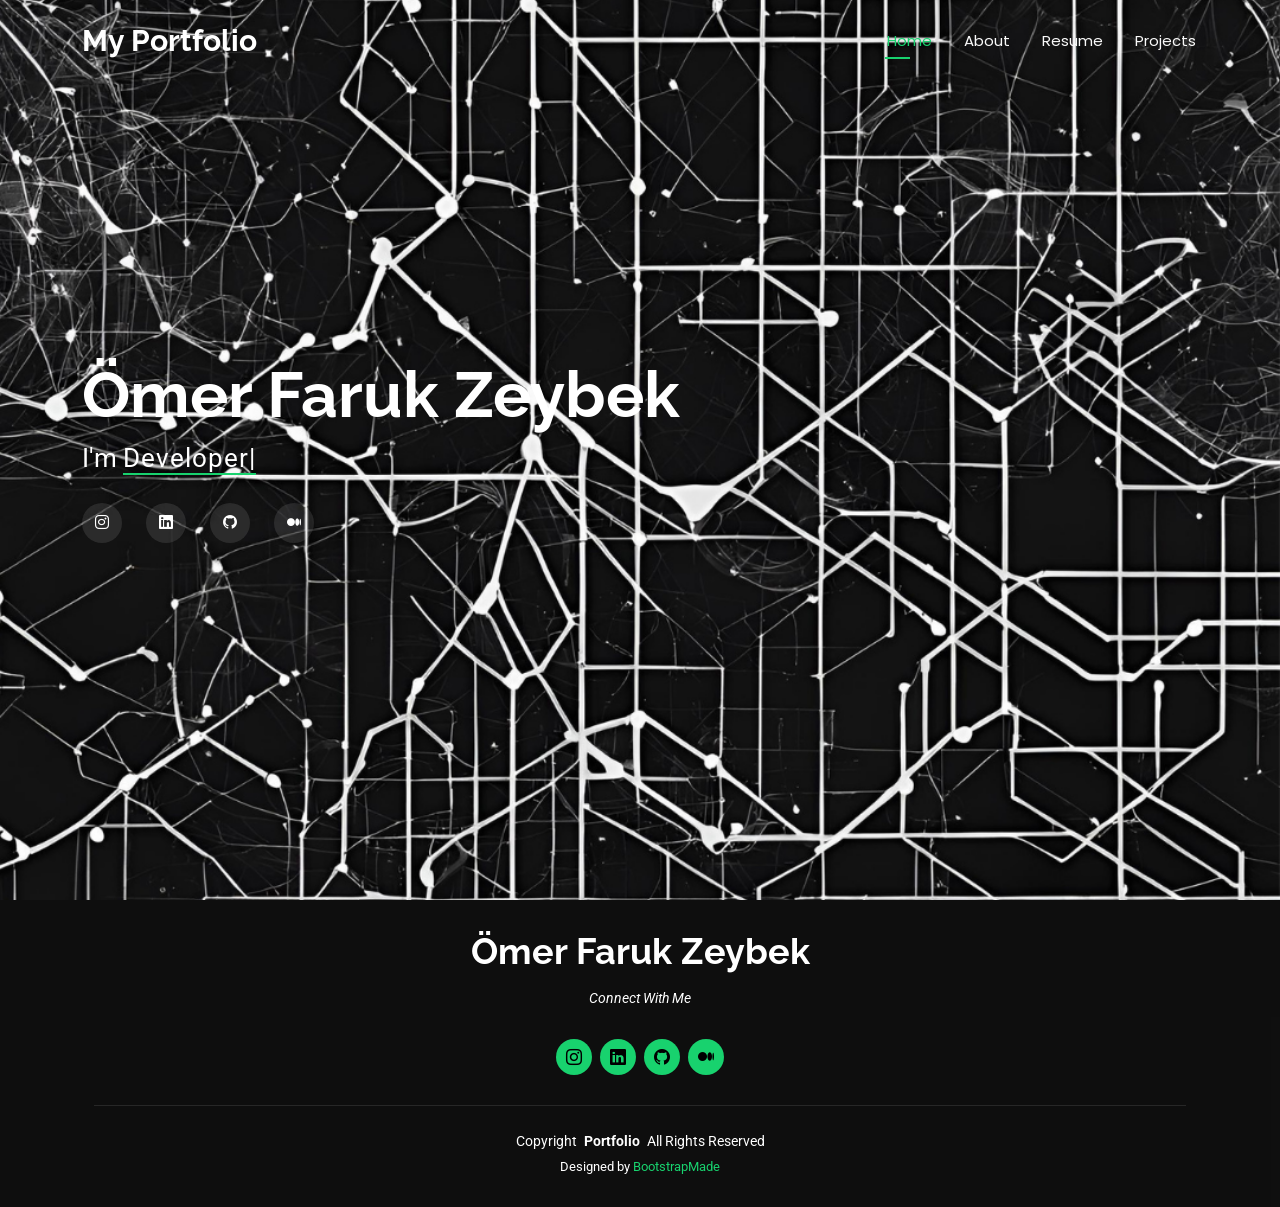
==== index.html @ 0b66c5a7 "initial commit" ====
<!DOCTYPE html>
<html lang="en">

<head>
  <meta charset="utf-8">
  <meta content="width=device-width, initial-scale=1.0" name="viewport">
  <title>Omer's Portfolio Website</title>
  <meta name="description" content="Omer's personal portfolio featuring data science, artificial intelligence projects. Explore detailed information about my professional background, projects, and contact details.">
  <meta name="keywords" content="Omer, Data Science, Artificial Intelligence, Data Analysis, Machine Learning, Python, Project Portfolio, Technology, Software Development, Data Science Projects">

  <link href="assets/img/favicon.png" rel="icon">
  <link href="assets/img/apple-touch-icon.png" rel="apple-touch-icon">

  <link href="https://fonts.googleapis.com" rel="preconnect">
  <link href="https://fonts.gstatic.com" rel="preconnect" crossorigin>
  <link href="https://fonts.googleapis.com/css2?family=Roboto:ital,wght@0,100;0,300;0,400;0,500;0,700;0,900;1,100;1,300;1,400;1,500;1,700;1,900&family=Poppins:ital,wght@0,100;0,200;0,300;0,400;0,500;0,600;0,700;0,800;0,900;1,100;1,200;1,300;1,400;1,500;1,600;1,700;1,800;1,900&family=Raleway:ital,wght@0,100;0,200;0,300;0,400;0,500;0,600;0,700;0,800;0,900;1,100;1,200;1,300;1,400;1,500;1,600;1,700;1,800;1,900&display=swap" rel="stylesheet">

  <link href="assets/vendor/bootstrap/css/bootstrap.min.css" rel="stylesheet">
  <link href="assets/vendor/bootstrap-icons/bootstrap-icons.css" rel="stylesheet">
  <link href="assets/vendor/aos/aos.css" rel="stylesheet">
  <link href="assets/vendor/swiper/swiper-bundle.min.css" rel="stylesheet">
  <link href="assets/vendor/glightbox/css/glightbox.min.css" rel="stylesheet">

  <link href="assets/css/main.css" rel="stylesheet">
</head>

<body class="index-page">

  <header id="header" class="header d-flex align-items-center fixed-top">
    <div class="container-fluid container-xl position-relative d-flex align-items-center justify-content-between">

      <a href="index.html" class="logo d-flex align-items-center">
        <h1 class="sitename">My Portfolio</h1>
      </a>

      <nav id="navmenu" class="navmenu">
        <ul>
          <li><a href="index.html" class="active">Home</a></li>
          <li><a href="about.html">About</a></li>
          <li><a href="resume.html">Resume</a></li>
          <li><a href="services.html">Projects</a></li>
        </ul>
        <i class="mobile-nav-toggle d-xl-none bi bi-list"></i>
      </nav>

    </div>
  </header>

  <main class="main">

    <!-- Hero Section -->
    <section id="hero" class="hero section dark-background">

      <img src="assets/img/main.png" alt="" data-aos="fade-in">

      <div class="container" data-aos="zoom-out" data-aos-delay="100">
        <h2>Ömer Faruk Zeybek</h2>
        <p>I'm <span class="typed" data-typed-items="Developer, Data Scientist">Developer</span><span class="typed-cursor typed-cursor--blink"></span></p>
        <div class="social-links">
          <a href="https://www.instagram.com/omerzzeybek9/" target="_blank"><i class="bi bi-instagram"></i></a>
          <a href="https://www.linkedin.com/in/%C3%B6mer-faruk-zeybek/" target="_blank"><i class="bi bi-linkedin"></i></a>
          <a href="https://github.com/omerzzeybek9" target="_blank"><i class="bi bi-github"></i></a>
          <a href="https://medium.com/@omerfarukzeybek9" target="_blank"><i class="bi bi-medium"></i></a>
        </div>
      </div>

    </section><!-- /Hero Section -->

  </main>

  <footer id="footer" class="footer dark-background">
    <div class="container">
      <h3 class="sitename">Ömer Faruk Zeybek</h3>
      <p>Connect With Me</p>
      <div class="social-links d-flex justify-content-center">
        <a href="https://www.instagram.com/omerzzeybek9/" target="_blank"><i class="bi bi-instagram"></i></a>
        <a href="https://www.linkedin.com/in/%C3%B6mer-faruk-zeybek/" target="_blank"><i class="bi bi-linkedin"></i></a>
        <a href="https://github.com/omerzzeybek9" target="_blank"><i class="bi bi-github"></i></a>
        <a href="https://medium.com/@omerfarukzeybek9" target="_blank"><i class="bi bi-medium"></i></a>
      </div>
      <div class="container">
        <div class="copyright">
          <span>Copyright</span> <strong class="px-1 sitename">Portfolio</strong> <span>All Rights Reserved</span>
        </div>
        <div class="credits">
          Designed by <a href="https://bootstrapmade.com/">BootstrapMade</a>
        </div>
      </div>
    </div>
  </footer>

  <a href="#" id="scroll-top" class="scroll-top d-flex align-items-center justify-content-center"><i class="bi bi-arrow-up-short"></i></a>

  <div id="preloader"></div>

  <script src="assets/vendor/bootstrap/js/bootstrap.bundle.min.js"></script>
  <script src="assets/vendor/php-email-form/validate.js"></script>
  <script src="assets/vendor/aos/aos.js"></script>
  <script src="assets/vendor/typed.js/typed.umd.js"></script>
  <script src="assets/vendor/purecounter/purecounter_vanilla.js"></script>
  <script src="assets/vendor/waypoints/noframework.waypoints.js"></script>
  <script src="assets/vendor/swiper/swiper-bundle.min.js"></script>
  <script src="assets/vendor/glightbox/js/glightbox.min.js"></script>
  <script src="assets/vendor/imagesloaded/imagesloaded.pkgd.min.js"></script>
  <script src="assets/vendor/isotope-layout/isotope.pkgd.min.js"></script>

  <script src="assets/js/main.js"></script>

</body>

</html>
---- assets/css/main.css ----
/**
* Template Name: Personal
* Template URL: https://bootstrapmade.com/personal-free-resume-bootstrap-template/
* Updated: Nov 04 2024 with Bootstrap v5.3.3
* Author: BootstrapMade.com
* License: https://bootstrapmade.com/license/
*/

/*--------------------------------------------------------------
# Font & Color Variables
# Help: https://bootstrapmade.com/color-system/
--------------------------------------------------------------*/
/* Fonts */
:root {
  --default-font: "Roboto",  system-ui, -apple-system, "Segoe UI", Roboto, "Helvetica Neue", Arial, "Noto Sans", "Liberation Sans", sans-serif, "Apple Color Emoji", "Segoe UI Emoji", "Segoe UI Symbol", "Noto Color Emoji";
  --heading-font: "Raleway",  sans-serif;
  --nav-font: "Poppins",  sans-serif;
}

/* Global Colors - The following color variables are used throughout the website. Updating them here will change the color scheme of the entire website */
:root { 
  --background-color: #000000; /* Background color for the entire website, including individual sections */
  --default-color: #fafafa; /* Default color used for the majority of the text content across the entire website */
  --heading-color: #ffffff; /* Color for headings, subheadings and title throughout the website */
  --accent-color: #18d26e; /* Accent color that represents your brand on the website. It's used for buttons, links, and other elements that need to stand out */
  --surface-color: #1a1a1a; /* The surface color is used as a background of boxed elements within sections, such as cards, icon boxes, or other elements that require a visual separation from the global background. */
  --contrast-color: #000000; /* Contrast color for text, ensuring readability against backgrounds of accent, heading, or default colors. */
}

/* Nav Menu Colors - The following color variables are used specifically for the navigation menu. They are separate from the global colors to allow for more customization options */
:root {
  --nav-color: #fafafa;  /* The default color of the main navmenu links */
  --nav-hover-color: #18d26e; /* Applied to main navmenu links when they are hovered over or active */
  --nav-mobile-background-color: #1a1a1a; /* Used as the background color for mobile navigation menu */
  --nav-dropdown-background-color: #1a1a1a; /* Used as the background color for dropdown items that appear when hovering over primary navigation items */
  --nav-dropdown-color: #fafafa; /* Used for navigation links of the dropdown items in the navigation menu. */
  --nav-dropdown-hover-color: #18d26e; /* Similar to --nav-hover-color, this color is applied to dropdown navigation links when they are hovered over. */
}

/* Color Presets - These classes override global colors when applied to any section or element, providing reuse of the sam color scheme. */

.light-background {
  --background-color: #1a1a1a;
  --surface-color: #343434;
}

.dark-background {
  --background-color: rgba(15, 15, 15, 0.975);
  --default-color: #ffffff;
  --heading-color: #ffffff;
  --surface-color: #292929f9;
  --contrast-color: #000000;
}

/* Smooth scroll */
:root {
  scroll-behavior: smooth;
}

/*--------------------------------------------------------------
# General Styling & Shared Classes
--------------------------------------------------------------*/
body {
  color: var(--default-color);
  background-color: var(--background-color);
  font-family: var(--default-font);
}

a {
  color: var(--accent-color);
  text-decoration: none;
  transition: 0.3s;
}

a:hover {
  color: color-mix(in srgb, var(--accent-color), transparent 25%);
  text-decoration: none;
}

h1,
h2,
h3,
h4,
h5,
h6 {
  color: var(--heading-color);
  font-family: var(--heading-font);
}

/* PHP Email Form Messages
------------------------------*/
.php-email-form .error-message {
  display: none;
  background: #df1529;
  color: #ffffff;
  text-align: left;
  padding: 15px;
  margin-bottom: 24px;
  font-weight: 600;
}

.php-email-form .sent-message {
  display: none;
  color: #ffffff;
  background: #059652;
  text-align: center;
  padding: 15px;
  margin-bottom: 24px;
  font-weight: 600;
}

.php-email-form .loading {
  display: none;
  background: var(--surface-color);
  text-align: center;
  padding: 15px;
  margin-bottom: 24px;
}

.php-email-form .loading:before {
  content: "";
  display: inline-block;
  border-radius: 50%;
  width: 24px;
  height: 24px;
  margin: 0 10px -6px 0;
  border: 3px solid var(--accent-color);
  border-top-color: var(--surface-color);
  animation: php-email-form-loading 1s linear infinite;
}

@keyframes php-email-form-loading {
  0% {
    transform: rotate(0deg);
  }

  100% {
    transform: rotate(360deg);
  }
}

/*--------------------------------------------------------------
# Global Header
--------------------------------------------------------------*/
.header {
  --background-color: rgba(0, 0, 0, 0);
  color: var(--default-color);
  background-color: var(--background-color);
  padding: 15px 0;
  transition: all 0.5s;
  z-index: 997;
}

.header .logo {
  line-height: 1;
}

.header .logo img {
  max-height: 32px;
  margin-right: 8px;
}

.header .logo h1 {
  font-size: 30px;
  margin: 0;
  font-weight: 700;
  color: var(--heading-color);
}

.scrolled .header {
  box-shadow: 0px 0 18px rgba(0, 0, 0, 0.1);
}

/* Global Header on Scroll
------------------------------*/
.scrolled .header {
  --background-color: rgba(0, 0, 0, 0.8);
}

/*--------------------------------------------------------------
# Navigation Menu
--------------------------------------------------------------*/
/* Desktop Navigation */
@media (min-width: 1200px) {
  .navmenu {
    padding: 0;
  }

  .navmenu ul {
    margin: 0;
    padding: 0;
    display: flex;
    list-style: none;
    align-items: center;
  }

  .navmenu li {
    position: relative;
  }

  .navmenu>ul>li {
    white-space: nowrap;
    padding: 15px 14px;
  }

  .navmenu>ul>li:last-child {
    padding-right: 0;
  }

  .navmenu a,
  .navmenu a:focus {
    color: var(--nav-color);
    font-size: 15px;
    padding: 0 2px;
    font-family: var(--nav-font);
    font-weight: 400;
    display: flex;
    align-items: center;
    justify-content: space-between;
    white-space: nowrap;
    transition: 0.3s;
    position: relative;
  }

  .navmenu a i,
  .navmenu a:focus i {
    font-size: 12px;
    line-height: 0;
    margin-left: 5px;
    transition: 0.3s;
  }

  .navmenu>ul>li>a:before {
    content: "";
    position: absolute;
    height: 2px;
    bottom: -6px;
    left: 0;
    background-color: var(--nav-hover-color);
    visibility: hidden;
    width: 0px;
    transition: all 0.3s ease-in-out 0s;
  }

  .navmenu a:hover:before,
  .navmenu li:hover>a:before,
  .navmenu .active:before {
    visibility: visible;
    width: 25px;
  }

  .navmenu li:hover>a,
  .navmenu .active,
  .navmenu .active:focus {
    color: var(--nav-hover-color);
  }

  .navmenu .dropdown ul {
    margin: 0;
    padding: 10px 0;
    background: var(--nav-dropdown-background-color);
    display: block;
    position: absolute;
    visibility: hidden;
    left: 14px;
    top: 130%;
    opacity: 0;
    transition: 0.3s;
    border-radius: 4px;
    z-index: 99;
    box-shadow: 0px 0px 30px rgba(0, 0, 0, 0.1);
  }

  .navmenu .dropdown ul li {
    min-width: 200px;
  }

  .navmenu .dropdown ul a {
    padding: 10px 20px;
    font-size: 15px;
    text-transform: none;
    color: var(--nav-dropdown-color);
  }

  .navmenu .dropdown ul a i {
    font-size: 12px;
  }

  .navmenu .dropdown ul a:hover,
  .navmenu .dropdown ul .active:hover,
  .navmenu .dropdown ul li:hover>a {
    color: var(--nav-dropdown-hover-color);
  }

  .navmenu .dropdown:hover>ul {
    opacity: 1;
    top: 100%;
    visibility: visible;
  }

  .navmenu .dropdown .dropdown ul {
    top: 0;
    left: -90%;
    visibility: hidden;
  }

  .navmenu .dropdown .dropdown:hover>ul {
    opacity: 1;
    top: 0;
    left: -100%;
    visibility: visible;
  }
}

/* Mobile Navigation */
@media (max-width: 1199px) {
  .mobile-nav-toggle {
    color: var(--nav-color);
    font-size: 28px;
    line-height: 0;
    margin-right: 10px;
    cursor: pointer;
    transition: color 0.3s;
  }

  .navmenu {
    padding: 0;
    z-index: 9997;
  }

  .navmenu ul {
    display: none;
    list-style: none;
    position: absolute;
    inset: 60px 20px 20px 20px;
    padding: 10px 0;
    margin: 0;
    border-radius: 6px;
    background-color: var(--nav-mobile-background-color);
    border: 1px solid color-mix(in srgb, var(--default-color), transparent 90%);
    box-shadow: none;
    overflow-y: auto;
    transition: 0.3s;
    z-index: 9998;
  }

  .navmenu a,
  .navmenu a:focus {
    color: var(--nav-dropdown-color);
    padding: 10px 20px;
    font-family: var(--nav-font);
    font-size: 17px;
    font-weight: 500;
    display: flex;
    align-items: center;
    justify-content: space-between;
    white-space: nowrap;
    transition: 0.3s;
  }

  .navmenu a i,
  .navmenu a:focus i {
    font-size: 12px;
    line-height: 0;
    margin-left: 5px;
    width: 30px;
    height: 30px;
    display: flex;
    align-items: center;
    justify-content: center;
    border-radius: 50%;
    transition: 0.3s;
    background-color: color-mix(in srgb, var(--accent-color), transparent 90%);
  }

  .navmenu a i:hover,
  .navmenu a:focus i:hover {
    background-color: var(--accent-color);
    color: var(--contrast-color);
  }

  .navmenu a:hover,
  .navmenu .active,
  .navmenu .active:focus {
    color: var(--nav-dropdown-hover-color);
  }

  .navmenu .active i,
  .navmenu .active:focus i {
    background-color: var(--accent-color);
    color: var(--contrast-color);
    transform: rotate(180deg);
  }

  .navmenu .dropdown ul {
    position: static;
    display: none;
    z-index: 99;
    padding: 10px 0;
    margin: 10px 20px;
    background-color: var(--nav-dropdown-background-color);
    transition: all 0.5s ease-in-out;
  }

  .navmenu .dropdown ul ul {
    background-color: rgba(33, 37, 41, 0.1);
  }

  .navmenu .dropdown>.dropdown-active {
    display: block;
    background-color: rgba(33, 37, 41, 0.03);
  }

  .mobile-nav-active {
    overflow: hidden;
  }

  .mobile-nav-active .mobile-nav-toggle {
    color: #fff;
    position: absolute;
    font-size: 32px;
    top: 15px;
    right: 15px;
    margin-right: 0;
    z-index: 9999;
  }

  .mobile-nav-active .navmenu {
    position: fixed;
    overflow: hidden;
    inset: 0;
    background: rgba(33, 37, 41, 0.8);
    transition: 0.3s;
  }

  .mobile-nav-active .navmenu>ul {
    display: block;
  }
}

/*--------------------------------------------------------------
# Global Footer
--------------------------------------------------------------*/
.footer {
  color: var(--default-color);
  background-color: var(--background-color);
  font-size: 14px;
  text-align: center;
  padding: 30px 0;
  position: relative;
}

.footer h3 {
  font-size: 36px;
  font-weight: 700;
  position: relative;
  padding: 0;
  margin: 0 0 15px 0;
}

.footer p {
  font-size: 15;
  font-style: italic;
  padding: 0;
  margin: 0 0 30px 0;
}

.footer .social-links {
  margin: 0 0 30px 0;
}

.footer .social-links a {
  font-size: 16px;
  display: flex;
  align-items: center;
  justify-content: center;
  background: var(--accent-color);
  color: var(--contrast-color);
  line-height: 1;
  margin: 0 4px;
  border-radius: 50%;
  text-align: center;
  width: 36px;
  height: 36px;
  transition: 0.3s;
}

.footer .social-links a:hover {
  background: color-mix(in srgb, var(--accent-color), transparent 20%);
  text-decoration: none;
}

.footer .copyright {
  padding-top: 25px;
  border-top: 1px solid color-mix(in srgb, var(--default-color), transparent 90%);
}

.footer .credits {
  font-size: 13px;
  padding-top: 5px;
}

/*--------------------------------------------------------------
# Preloader
--------------------------------------------------------------*/
#preloader {
  position: fixed;
  inset: 0;
  z-index: 999999;
  overflow: hidden;
  background: var(--background-color);
  transition: all 0.6s ease-out;
}

#preloader:before {
  content: "";
  position: fixed;
  top: calc(50% - 30px);
  left: calc(50% - 30px);
  border: 6px solid #ffffff;
  border-color: var(--accent-color) transparent var(--accent-color) transparent;
  border-radius: 50%;
  width: 60px;
  height: 60px;
  animation: animate-preloader 1.5s linear infinite;
}

@keyframes animate-preloader {
  0% {
    transform: rotate(0deg);
  }

  100% {
    transform: rotate(360deg);
  }
}

/*--------------------------------------------------------------
# Scroll Top Button
--------------------------------------------------------------*/
.scroll-top {
  position: fixed;
  visibility: hidden;
  opacity: 0;
  right: 15px;
  bottom: -15px;
  z-index: 99999;
  background-color: var(--accent-color);
  width: 44px;
  height: 44px;
  border-radius: 50px;
  transition: all 0.4s;
}

.scroll-top i {
  font-size: 24px;
  color: var(--contrast-color);
  line-height: 0;
}

.scroll-top:hover {
  background-color: color-mix(in srgb, var(--accent-color), transparent 20%);
  color: var(--contrast-color);
}

.scroll-top.active {
  visibility: visible;
  opacity: 1;
  bottom: 15px;
}

/*--------------------------------------------------------------
# Disable aos animation delay on mobile devices
--------------------------------------------------------------*/
@media screen and (max-width: 768px) {
  [data-aos-delay] {
    transition-delay: 0 !important;
  }
}

/*--------------------------------------------------------------
# Global Page Titles & Breadcrumbs
--------------------------------------------------------------*/
.page-title {
  color: var(--default-color);
  background-color: var(--background-color);
  position: relative;
}

.page-title .heading {
  padding: 160px 0 80px 0;
  border-top: 1px solid color-mix(in srgb, var(--default-color), transparent 90%);
}

.page-title .heading h1 {
  font-size: 38px;
  font-weight: 700;
}

.page-title nav {
  background-color: color-mix(in srgb, var(--default-color), transparent 90%);
  padding: 20px 0;
}

.page-title nav ol {
  display: flex;
  flex-wrap: wrap;
  list-style: none;
  margin: 0;
  font-size: 16px;
  font-weight: 600;
}

.page-title nav ol li+li {
  padding-left: 10px;
}

.page-title nav ol li+li::before {
  content: "/";
  display: inline-block;
  padding-right: 10px;
  color: color-mix(in srgb, var(--default-color), transparent 70%);
}

/*--------------------------------------------------------------
# Global Sections
--------------------------------------------------------------*/
section,
.section {
  color: var(--default-color);
  background-color: var(--background-color);
  padding: 60px 0;
  scroll-margin-top: 100px;
  overflow: clip;
}

@media (max-width: 1199px) {

  section,
  .section {
    scroll-margin-top: 66px;
  }
}

/*--------------------------------------------------------------
# Global Section Titles
--------------------------------------------------------------*/
.section-title {
  padding-bottom: 60px;
  position: relative;
}

.section-title h2 {
  font-size: 14px;
  font-weight: 500;
  padding: 0;
  line-height: 1px;
  margin: 0;
  letter-spacing: 1.5px;
  text-transform: uppercase;
  color: color-mix(in srgb, var(--default-color), transparent 50%);
  position: relative;
}

.section-title h2::after {
  content: "";
  width: 120px;
  height: 1px;
  display: inline-block;
  background: var(--accent-color);
  margin: 4px 10px;
}

.section-title div {
  color: var(--heading-color);
  margin: 0;
  margin: 0;
  font-size: 28px;
  font-weight: 700;
  text-transform: uppercase;
  font-family: var(--heading-font);
}

/*--------------------------------------------------------------
# Hero Section
--------------------------------------------------------------*/
.hero {
  width: 100%;
  min-height: 100vh;
  position: relative;
  padding: 80px 0;
  display: flex;
  align-items: center;
  justify-content: center;
}

.hero img {
  position: absolute;
  inset: 0;
  display: block;
  width: 100%;
  height: 100%;
  object-fit: cover;
  z-index: 1;
}

.hero .container {
  position: relative;
  z-index: 3;
}

.hero h2 {
  margin: 0;
  font-size: 64px;
  font-weight: 700;
}

.hero p {
  margin: 5px 0 0 0;
  font-size: 26px;
}

.hero p span {
  letter-spacing: 1px;
  border-bottom: 2px solid var(--accent-color);
}

.hero .social-links {
  margin-top: 25px;
}

.hero .social-links a {
  background-color: color-mix(in srgb, var(--default-color), transparent 90%);
  color: var(--default-color);
  font-size: 14px;
  width: 40px;
  height: 40px;
  border-radius: 50px;
  display: inline-flex;
  align-items: center;
  justify-content: center;
  margin-right: 20px;
  transition: 0.3s;
}

.hero .social-links a:hover {
  background-color: var(--accent-color);
}

@media (max-width: 768px) {
  .hero h2 {
    font-size: 32px;
  }

  .hero p {
    font-size: 20px;
  }
}

/*--------------------------------------------------------------
# About Section
--------------------------------------------------------------*/
.about .content h2 {
  font-weight: 700;
  font-size: 24px;
}

.about .content ul {
  list-style: none;
  padding: 0;
}

.about .content ul li {
  margin-bottom: 20px;
  display: flex;
  align-items: center;
}

.about .content ul strong {
  margin-right: 10px;
}

.about .content ul i {
  font-size: 16px;
  margin-right: 5px;
  color: var(--accent-color);
  line-height: 0;
}

/*--------------------------------------------------------------
# Stats Section
--------------------------------------------------------------*/
.stats i {
  background-color: var(--surface-color);
  color: var(--accent-color);
  box-shadow: 0px 2px 25px rgba(0, 0, 0, 0.1);
  width: 54px;
  height: 54px;
  font-size: 24px;
  border-radius: 50px;
  border: 2px solid var(--background-color);
  display: inline-flex;
  align-items: center;
  justify-content: center;
  position: relative;
  z-index: 1;
}

.stats .stats-item {
  background-color: var(--surface-color);
  margin-top: -27px;
  padding: 30px 30px 25px 30px;
  width: 100%;
  position: relative;
  text-align: center;
  box-shadow: 0px 2px 35px rgba(0, 0, 0, 0.1);
  border-radius: 4px;
  z-index: 0;
}

.stats .stats-item span {
  font-size: 36px;
  display: block;
  font-weight: 700;
  color: color-mix(in srgb, var(--default-color), transparent 20%);
}

.stats .stats-item p {
  padding: 0;
  margin: 0;
  font-family: var(--heading-font);
  font-size: 16px;
}

/*--------------------------------------------------------------
# Skills Section
--------------------------------------------------------------*/
.skills .progress {
  height: 60px;
  display: block;
  background: none;
  border-radius: 0;
}

.skills .progress .skill {
  color: var(--heading-color);
  padding: 0;
  margin: 0 0 6px 0;
  text-transform: uppercase;
  display: block;
  font-weight: 600;
  font-family: var(--heading-font);
}

.skills .progress .skill .val {
  float: right;
  font-style: normal;
}

.skills .progress-bar-wrap {
  background: color-mix(in srgb, var(--default-color), transparent 90%);
  height: 10px;
}

.skills .progress-bar {
  width: 1px;
  height: 10px;
  transition: 0.9s;
  background-color: var(--accent-color);
}

/*--------------------------------------------------------------
# Interests Section
--------------------------------------------------------------*/
.interests .features-item {
  background-color: var(--surface-color);
  display: flex;
  align-items: center;
  padding: 20px;
  transition: 0.3s;
  border: 1px solid color-mix(in srgb, var(--default-color), transparent 90%);
  position: relative;
}

.interests .features-item i {
  font-size: 32px;
  padding-right: 10px;
  line-height: 0;
}

.interests .features-item h3 {
  font-weight: 700;
  margin: 0;
  padding: 0;
  line-height: 1;
  font-size: 16px;
}

.interests .features-item h3 a {
  color: var(--heading-color);
  transition: 0.3s;
}

.interests .features-item:hover {
  border-color: var(--accent-color);
}

.interests .features-item:hover h3 a {
  color: var(--accent-color);
}

/*--------------------------------------------------------------
# Testimonials Section
--------------------------------------------------------------*/
.testimonials .testimonials-carousel,
.testimonials .testimonials-slider {
  overflow: hidden;
}

.testimonials .testimonial-item {
  box-sizing: content-box;
  min-height: 320px;
}

.testimonials .testimonial-item .testimonial-img {
  width: 90px;
  border-radius: 50%;
  margin: -40px 0 0 40px;
  position: relative;
  z-index: 2;
  border: 6px solid var(--background-color);
}

.testimonials .testimonial-item h3 {
  font-size: 18px;
  font-weight: bold;
  margin: 10px 0 5px 45px;
}

.testimonials .testimonial-item h4 {
  font-size: 14px;
  color: color-mix(in srgb, var(--default-color), transparent 20%);
  margin: 0 0 0 45px;
}

.testimonials .testimonial-item .quote-icon-left,
.testimonials .testimonial-item .quote-icon-right {
  color: color-mix(in srgb, var(--accent-color), transparent 50%);
  font-size: 26px;
  line-height: 0;
}

.testimonials .testimonial-item .quote-icon-left {
  display: inline-block;
  left: -5px;
  position: relative;
}

.testimonials .testimonial-item .quote-icon-right {
  display: inline-block;
  right: -5px;
  position: relative;
  top: 10px;
  transform: scale(-1, -1);
}

.testimonials .testimonial-item p {
  font-style: italic;
  margin: 0 15px 0 15px;
  padding: 20px 20px 60px 20px;
  background: var(--surface-color);
  border-radius: 6px;
  position: relative;
  z-index: 1;
}

.testimonials .swiper-wrapper {
  height: auto;
}

.testimonials .swiper-pagination {
  margin-top: 20px;
  position: relative;
}

.testimonials .swiper-pagination .swiper-pagination-bullet {
  width: 12px;
  height: 12px;
  background-color: var(--background-color);
  opacity: 1;
  border: 1px solid var(--accent-color);
}

.testimonials .swiper-pagination .swiper-pagination-bullet-active {
  background-color: var(--accent-color);
}

/*--------------------------------------------------------------
# Resume Section
--------------------------------------------------------------*/
.resume .resume-title {
  color: var(--heading-color);
  font-size: 26px;
  font-weight: 700;
  margin-top: 20px;
  margin-bottom: 20px;
}

.resume .resume-item {
  padding: 0 0 20px 20px;
  margin-top: -2px;
  border-left: 2px solid var(--accent-color);
  position: relative;
}

.resume .resume-item h4 {
  line-height: 18px;
  font-size: 18px;
  font-weight: 600;
  text-transform: uppercase;
  color: color-mix(in srgb, var(--default-color), transparent 20%);
  margin-bottom: 10px;
}

.resume .resume-item h5 {
  font-size: 16px;
  padding: 5px 15px;
  display: inline-block;
  font-weight: 600;
  margin-bottom: 10px;
}

.resume .resume-item ul {
  padding-left: 20px;
}

.resume .resume-item ul li {
  padding-bottom: 10px;
}

.resume .resume-item:last-child {
  padding-bottom: 0;
}

.resume .resume-item::before {
  content: "";
  position: absolute;
  width: 16px;
  height: 16px;
  border-radius: 50px;
  left: -9px;
  top: 0;
  background: var(--background-color);
  border: 2px solid var(--accent-color);
}

/*--------------------------------------------------------------
# Services Section
--------------------------------------------------------------*/
.services .service-item {
  background-color: var(--surface-color);
  text-align: center;
  padding: 80px 20px;
  transition: all ease-in-out 0.3s;
  height: 100%;
}

.services .service-item .icon {
  margin: 0 auto;
  width: 64px;
  height: 64px;
  background: var(--accent-color);
  border-radius: 4px;
  display: flex;
  align-items: center;
  justify-content: center;
  margin-bottom: 20px;
  transition: 0.3s;
  transform-style: preserve-3d;
}

.services .service-item .icon i {
  color: var(--contrast-color);
  font-size: 28px;
  transition: ease-in-out 0.3s;
}

.services .service-item .icon::before {
  position: absolute;
  content: "";
  left: -8px;
  top: -8px;
  height: 100%;
  width: 100%;
  background: color-mix(in srgb, var(--accent-color), transparent 80%);
  border-radius: 5px;
  transition: all 0.3s ease-out 0s;
  transform: translateZ(-1px);
}

.services .service-item h3 {
  font-weight: 700;
  margin: 10px 0 15px 0;
  font-size: 22px;
}

.services .service-item p {
  line-height: 24px;
  font-size: 14px;
  margin-bottom: 0;
}

.services .service-item:hover {
  background: var(--accent-color);
  border-color: var(--accent-color);
}

.services .service-item:hover .icon {
  background: var(--surface-color);
}

.services .service-item:hover .icon i {
  color: var(--accent-color);
}

.services .service-item:hover .icon::before {
  background: color-mix(in srgb, var(--background-color), transparent 70%);
}

.services .service-item:hover h3,
.services .service-item:hover p {
  color: var(--contrast-color);
}

/*--------------------------------------------------------------
# Service Details Section
--------------------------------------------------------------*/
.service-details .services-list {
  background-color: var(--surface-color);
  padding: 10px 30px;
  border: 1px solid color-mix(in srgb, var(--default-color), transparent 90%);
  margin-bottom: 20px;
}

.service-details .services-list a {
  display: block;
  line-height: 1;
  padding: 8px 0 8px 15px;
  border-left: 3px solid color-mix(in srgb, var(--default-color), transparent 70%);
  margin: 20px 0;
  color: color-mix(in srgb, var(--default-color), transparent 20%);
  transition: 0.3s;
}

.service-details .services-list a.active {
  color: var(--heading-color);
  font-weight: 700;
  border-color: var(--accent-color);
}

.service-details .services-list a:hover {
  border-color: var(--accent-color);
}

.service-details .services-img {
  margin-bottom: 20px;
}

.service-details h3 {
  font-size: 26px;
  font-weight: 700;
}

.service-details h4 {
  font-size: 20px;
  font-weight: 700;
}

.service-details p {
  font-size: 15px;
}

.service-details ul {
  list-style: none;
  padding: 0;
  font-size: 15px;
}

.service-details ul li {
  padding: 5px 0;
  display: flex;
  align-items: center;
}

.service-details ul i {
  font-size: 20px;
  margin-right: 8px;
  color: var(--accent-color);
}

/*--------------------------------------------------------------
# Portfolio Section
--------------------------------------------------------------*/
.portfolio .portfolio-filters {
  padding: 0;
  margin: 0 auto 20px auto;
  list-style: none;
  text-align: center;
}

.portfolio .portfolio-filters li {
  cursor: pointer;
  display: inline-block;
  padding: 0;
  font-size: 18px;
  font-weight: 500;
  margin: 0 10px;
  line-height: 1;
  margin-bottom: 5px;
  transition: all 0.3s ease-in-out;
}

.portfolio .portfolio-filters li:hover,
.portfolio .portfolio-filters li.filter-active {
  color: var(--accent-color);
}

.portfolio .portfolio-filters li:first-child {
  margin-left: 0;
}

.portfolio .portfolio-filters li:last-child {
  margin-right: 0;
}

@media (max-width: 575px) {
  .portfolio .portfolio-filters li {
    font-size: 14px;
    margin: 0 5px;
  }
}

.portfolio .portfolio-content {
  position: relative;
  overflow: hidden;
}

.portfolio .portfolio-content img {
  transition: 0.3s;
}

.portfolio .portfolio-content .portfolio-info {
  opacity: 0;
  position: absolute;
  inset: 0;
  z-index: 3;
  transition: all ease-in-out 0.3s;
  background: rgba(0, 0, 0, 0.6);
  padding: 15px;
}

.portfolio .portfolio-content .portfolio-info h4 {
  font-size: 14px;
  padding: 5px 10px;
  font-weight: 400;
  color: #ffffff;
  display: inline-block;
  background-color: var(--accent-color);
}

.portfolio .portfolio-content .portfolio-info p {
  position: absolute;
  bottom: 10px;
  text-align: center;
  display: inline-block;
  left: 0;
  right: 0;
  font-size: 16px;
  font-weight: 600;
  color: rgba(255, 255, 255, 0.8);
}

.portfolio .portfolio-content .portfolio-info .preview-link,
.portfolio .portfolio-content .portfolio-info .details-link {
  position: absolute;
  left: calc(50% - 40px);
  font-size: 26px;
  top: calc(50% - 14px);
  color: #fff;
  transition: 0.3s;
  line-height: 1.2;
}

.portfolio .portfolio-content .portfolio-info .preview-link:hover,
.portfolio .portfolio-content .portfolio-info .details-link:hover {
  color: var(--accent-color);
}

.portfolio .portfolio-content .portfolio-info .details-link {
  left: 50%;
  font-size: 34px;
  line-height: 0;
}

.portfolio .portfolio-content:hover .portfolio-info {
  opacity: 1;
}

.portfolio .portfolio-content:hover img {
  transform: scale(1.1);
}

/*--------------------------------------------------------------
# Portfolio Details Section
--------------------------------------------------------------*/
.portfolio-details .portfolio-details-slider img {
  width: 100%;
}

.portfolio-details .portfolio-details-slider .swiper-pagination {
  margin-top: 20px;
  position: relative;
}

.portfolio-details .portfolio-details-slider .swiper-pagination .swiper-pagination-bullet {
  width: 12px;
  height: 12px;
  background-color: color-mix(in srgb, var(--default-color), transparent 85%);
  opacity: 1;
}

.portfolio-details .portfolio-details-slider .swiper-pagination .swiper-pagination-bullet-active {
  background-color: var(--accent-color);
}

.portfolio-details .portfolio-info {
  background-color: var(--surface-color);
  padding: 30px;
  box-shadow: 0px 0 30px rgba(0, 0, 0, 0.1);
}

.portfolio-details .portfolio-info h3 {
  font-size: 22px;
  font-weight: 700;
  margin-bottom: 20px;
  padding-bottom: 20px;
  border-bottom: 1px solid color-mix(in srgb, var(--default-color), transparent 85%);
}

.portfolio-details .portfolio-info ul {
  list-style: none;
  padding: 0;
  font-size: 15px;
}

.portfolio-details .portfolio-info ul li+li {
  margin-top: 10px;
}

.portfolio-details .portfolio-description {
  padding-top: 30px;
}

.portfolio-details .portfolio-description h2 {
  font-size: 26px;
  font-weight: 700;
  margin-bottom: 20px;
}

.portfolio-details .portfolio-description p {
  padding: 0;
  color: color-mix(in srgb, var(--default-color), transparent 30%);
}

/*--------------------------------------------------------------
# Starter Section Section
--------------------------------------------------------------*/
.starter-section {
  /* Add your styles here */
}

/*--------------------------------------------------------------
# Contact Section
--------------------------------------------------------------*/
.contact .info-item {
  box-shadow: 0px 0px 20px rgba(0, 0, 0, 0.1);
  padding: 20px 30px;
}

.contact .info-item .icon {
  color: var(--contrast-color);
  background-color: var(--accent-color);
  width: 56px;
  height: 56px;
  font-size: 24px;
  display: flex;
  justify-content: center;
  align-items: center;
  transition: all 0.3s ease-in-out;
  border-radius: 50%;
  margin-right: 15px;
}

.contact .info-item h3 {
  font-size: 18px;
  font-weight: 700;
  margin: 0 0 2px 0;
}

.contact .info-item p {
  padding: 0;
  margin-bottom: 0;
  font-size: 14px;
}

.contact .info-item .social-links a {
  font-size: 24px;
  display: inline-block;
  line-height: 1;
  margin: 4px 6px 0 0;
  transition: 0.3s;
  color: color-mix(in srgb, var(--default-color), transparent 50%);
}

.contact .info-item .social-links a:hover {
  color: var(--accent-color);
}

.contact .php-email-form {
  box-shadow: 0px 0px 20px rgba(0, 0, 0, 0.1);
  padding: 30px;
  margin-top: 30px;
}

@media (max-width: 575px) {
  .contact .php-email-form {
    padding: 20px;
  }
}

.contact .php-email-form input[type=text],
.contact .php-email-form input[type=email],
.contact .php-email-form textarea {
  color: var(--default-color);
  background-color: color-mix(in srgb, var(--background-color), transparent 50%);
  border-color: color-mix(in srgb, var(--default-color), transparent 80%);
  font-size: 14px;
  padding: 10px 15px;
  box-shadow: none;
  border-radius: 0;
}

.contact .php-email-form input[type=text]:focus,
.contact .php-email-form input[type=email]:focus,
.contact .php-email-form textarea:focus {
  border-color: var(--accent-color);
}

.contact .php-email-form input[type=text]::placeholder,
.contact .php-email-form input[type=email]::placeholder,
.contact .php-email-form textarea::placeholder {
  color: color-mix(in srgb, var(--default-color), transparent 70%);
}

.contact .php-email-form button[type=submit] {
  color: var(--contrast-color);
  background: var(--accent-color);
  border: 0;
  padding: 10px 30px;
  transition: 0.4s;
  border-radius: 50px;
}

.contact .php-email-form button[type=submit]:hover {
  background: color-mix(in srgb, var(--accent-color), transparent 20%);
}
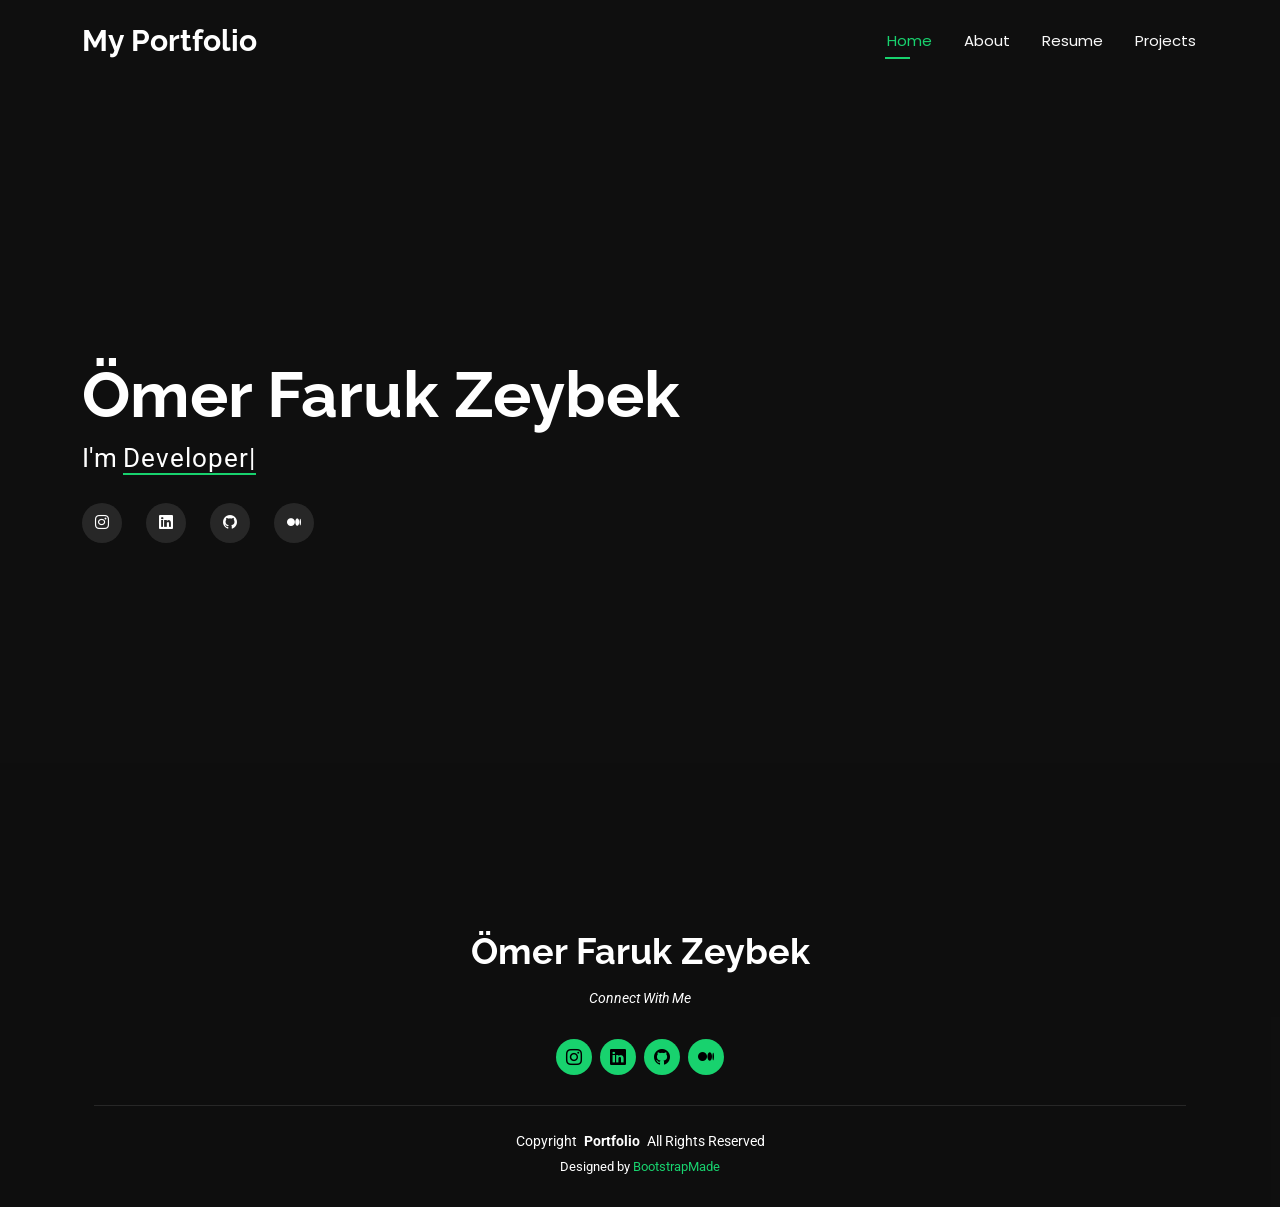
==== commit 225be84a: "New" ====
--- a/index.html
+++ b/index.html
@@ -8,8 +8,8 @@
   <meta name="description" content="Omer's personal portfolio featuring data science, artificial intelligence projects. Explore detailed information about my professional background, projects, and contact details.">
   <meta name="keywords" content="Omer, Data Science, Artificial Intelligence, Data Analysis, Machine Learning, Python, Project Portfolio, Technology, Software Development, Data Science Projects">
 
-  <link href="assets/img/favicon.png" rel="icon">
-  <link href="assets/img/apple-touch-icon.png" rel="apple-touch-icon">
+  <link href="assets/img/main.png" rel="icon">
+  <link href="assets/img/main.png" rel="apple-touch-icon">
 
   <link href="https://fonts.googleapis.com" rel="preconnect">
   <link href="https://fonts.gstatic.com" rel="preconnect" crossorigin>
@@ -50,9 +50,6 @@
 
     <!-- Hero Section -->
     <section id="hero" class="hero section dark-background">
-
-      <img src="assets/img/main.png" alt="" data-aos="fade-in">
-
       <div class="container" data-aos="zoom-out" data-aos-delay="100">
         <h2>Ömer Faruk Zeybek</h2>
         <p>I'm <span class="typed" data-typed-items="Developer, Data Scientist">Developer</span><span class="typed-cursor typed-cursor--blink"></span></p>
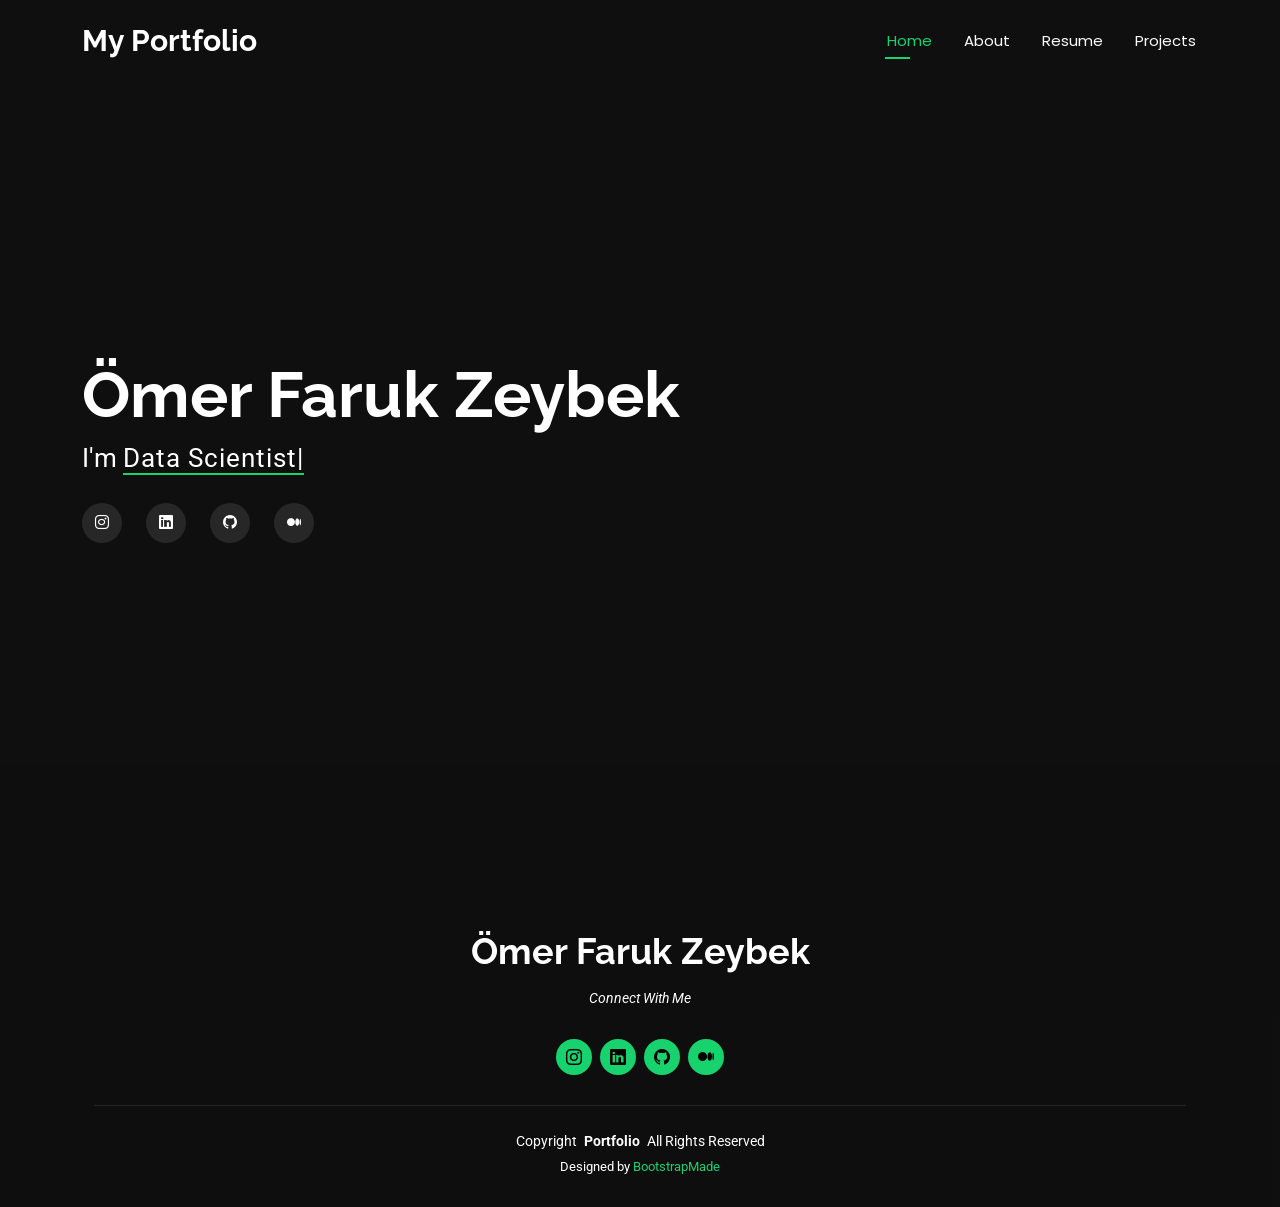
==== commit 2a5d7636: "Updated Portfolio" ====
--- a/index.html
+++ b/index.html
@@ -52,7 +52,7 @@
     <section id="hero" class="hero section dark-background">
       <div class="container" data-aos="zoom-out" data-aos-delay="100">
         <h2>Ömer Faruk Zeybek</h2>
-        <p>I'm <span class="typed" data-typed-items="Developer, Data Scientist">Developer</span><span class="typed-cursor typed-cursor--blink"></span></p>
+        <p>I'm <span class="typed" data-typed-items="Data Scientist, AI Engineer, Data Analyst, ML Researcher">Data Scientist</span><span class="typed-cursor typed-cursor--blink"></span></p>
         <div class="social-links">
           <a href="https://www.instagram.com/omerzzeybek9/" target="_blank"><i class="bi bi-instagram"></i></a>
           <a href="https://www.linkedin.com/in/%C3%B6mer-faruk-zeybek/" target="_blank"><i class="bi bi-linkedin"></i></a>
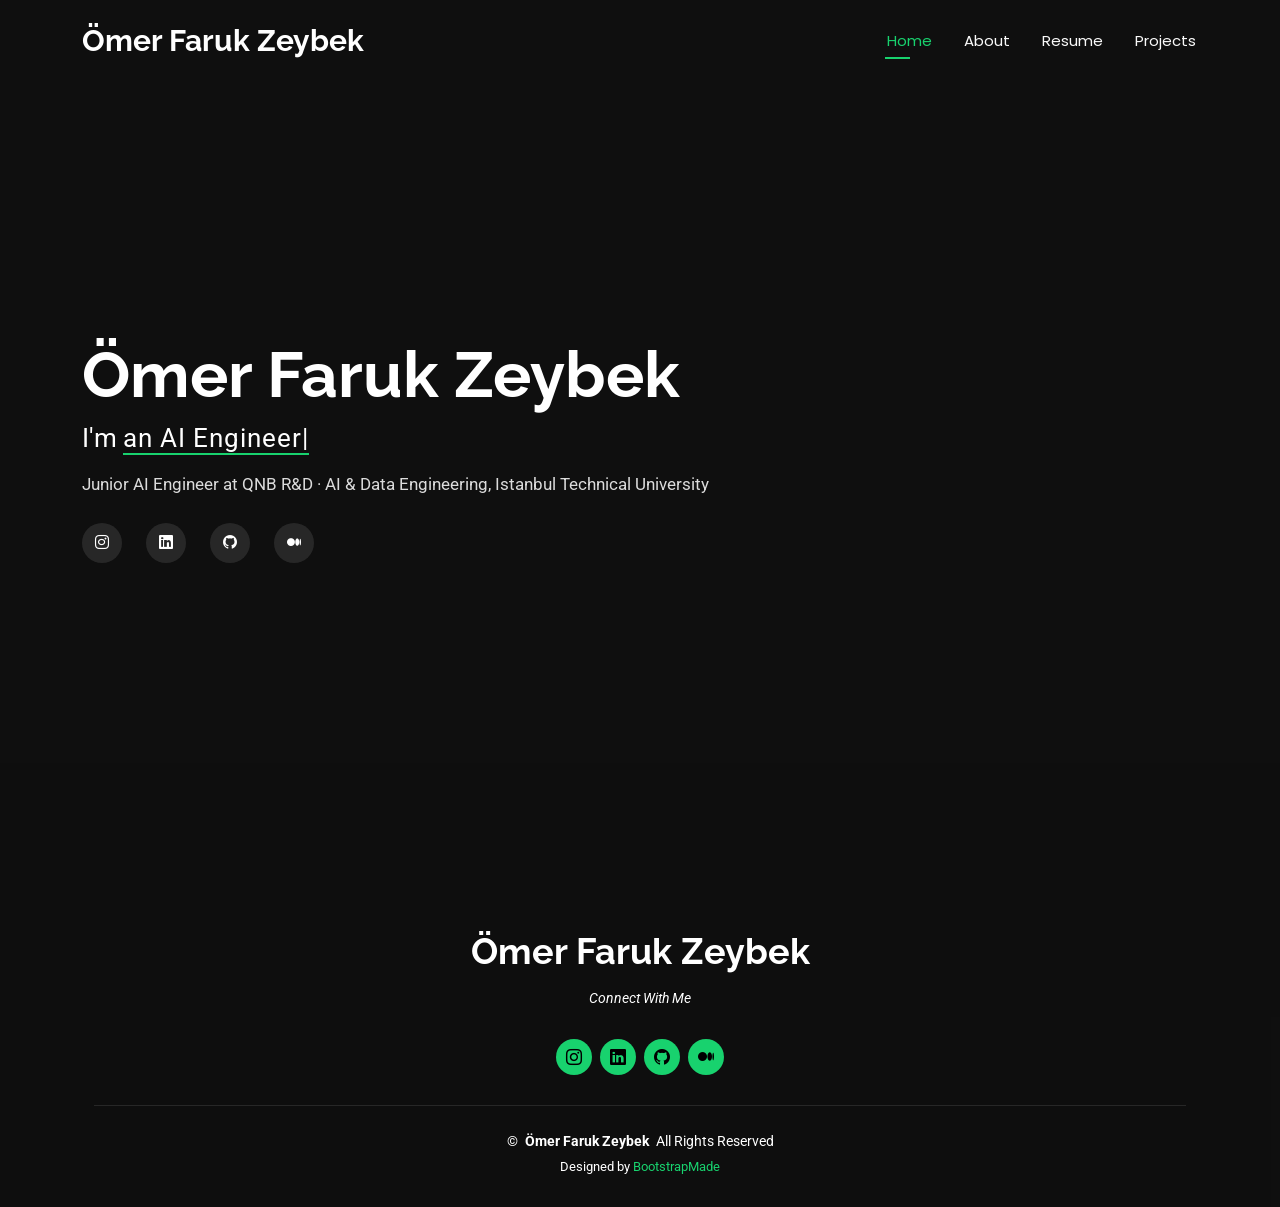
==== commit de11d715: "Update site: Junior AI Engineer at QNB R&D, ITU graduate, publication, recent projects Co-Authored-B" ====
--- a/index.html
+++ b/index.html
@@ -4,9 +4,9 @@
 <head>
   <meta charset="utf-8">
   <meta content="width=device-width, initial-scale=1.0" name="viewport">
-  <title>Omer's Portfolio Website</title>
-  <meta name="description" content="Omer's personal portfolio featuring data science, artificial intelligence projects. Explore detailed information about my professional background, projects, and contact details.">
-  <meta name="keywords" content="Omer, Data Science, Artificial Intelligence, Data Analysis, Machine Learning, Python, Project Portfolio, Technology, Software Development, Data Science Projects">
+  <title>Ömer Faruk Zeybek · AI Engineer</title>
+  <meta name="description" content="Ömer Faruk Zeybek — Junior AI Engineer at QNB R&D and AI & Data Engineering graduate of Istanbul Technical University. LLM applications, agentic AI workflows, MCP integrations and fairness-aware recommender systems research.">
+  <meta name="keywords" content="Ömer Faruk Zeybek, AI Engineer, LLM, Agentic AI, MCP, Model Context Protocol, Machine Learning, NLP, Recommender Systems, Fairness, Istanbul Technical University">
 
   <link href="assets/img/main.png" rel="icon">
   <link href="assets/img/main.png" rel="apple-touch-icon">
@@ -30,7 +30,7 @@
     <div class="container-fluid container-xl position-relative d-flex align-items-center justify-content-between">
 
       <a href="index.html" class="logo d-flex align-items-center">
-        <h1 class="sitename">My Portfolio</h1>
+        <h1 class="sitename">Ömer Faruk Zeybek</h1>
       </a>
 
       <nav id="navmenu" class="navmenu">
@@ -52,7 +52,8 @@
     <section id="hero" class="hero section dark-background">
       <div class="container" data-aos="zoom-out" data-aos-delay="100">
         <h2>Ömer Faruk Zeybek</h2>
-        <p>I'm <span class="typed" data-typed-items="Data Scientist, AI Engineer, Data Analyst, ML Researcher">Data Scientist</span><span class="typed-cursor typed-cursor--blink"></span></p>
+        <p>I'm <span class="typed" data-typed-items="an AI Engineer, an LLM & Agents Developer, an ML Researcher">an AI Engineer</span><span class="typed-cursor typed-cursor--blink"></span></p>
+        <p class="hero-subtitle">Junior AI Engineer at QNB R&amp;D · AI &amp; Data Engineering, Istanbul Technical University</p>
         <div class="social-links">
           <a href="https://www.instagram.com/omerzzeybek9/" target="_blank"><i class="bi bi-instagram"></i></a>
           <a href="https://www.linkedin.com/in/%C3%B6mer-faruk-zeybek/" target="_blank"><i class="bi bi-linkedin"></i></a>
@@ -77,7 +78,7 @@
       </div>
       <div class="container">
         <div class="copyright">
-          <span>Copyright</span> <strong class="px-1 sitename">Portfolio</strong> <span>All Rights Reserved</span>
+          <span>©</span> <strong class="px-1 sitename">Ömer Faruk Zeybek</strong> <span>All Rights Reserved</span>
         </div>
         <div class="credits">
           Designed by <a href="https://bootstrapmade.com/">BootstrapMade</a>
--- a/assets/css/main.css
+++ b/assets/css/main.css
@@ -747,6 +747,12 @@
   background-color: var(--accent-color);
 }
 
+.hero p.hero-subtitle {
+  margin-top: 14px;
+  font-size: 17px;
+  opacity: 0.85;
+}
+
 @media (max-width: 768px) {
   .hero h2 {
     font-size: 32px;
@@ -754,6 +760,10 @@
 
   .hero p {
     font-size: 20px;
+  }
+
+  .hero p.hero-subtitle {
+    font-size: 15px;
   }
 }
 
